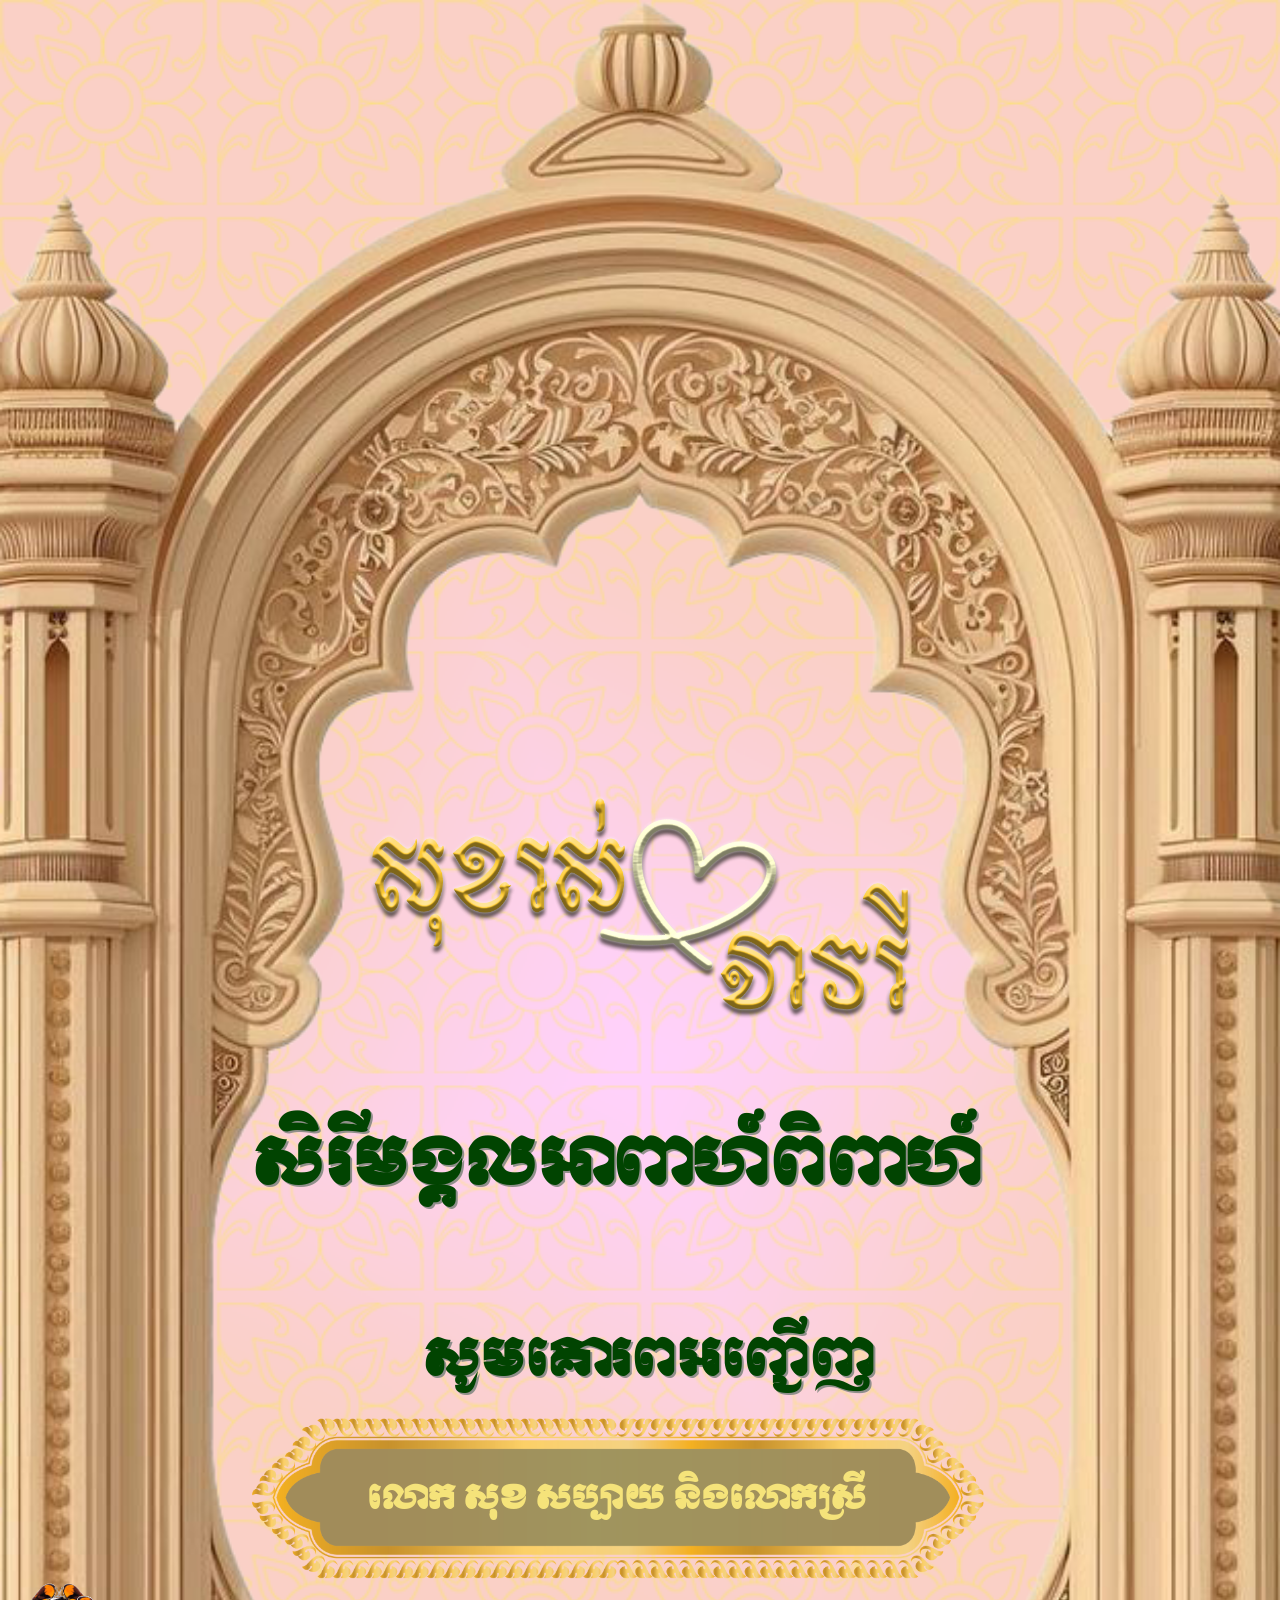
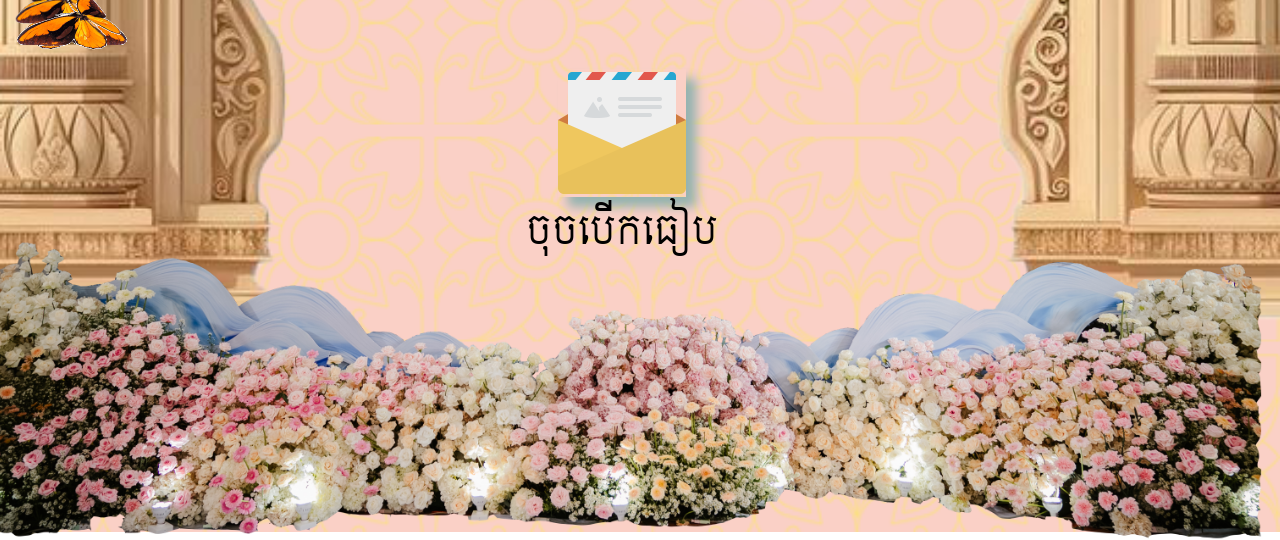
==== index.html @ 7319f688 "Add files via upload" ====
<!DOCTYPE html>
<html lang="en-kh">
<head>
    <meta charset="UTF-8">
    <meta name="viewport" content="width=device-width, initial-scale=1.0">
    <!-- === កែត្រង់នេះ - បន្ថែម ?v=2 បន្ទាប់ពីរូបភាព === -->
    <meta property="og:title" content="គោរពអញ្ជើញ លោក សុខ សប្បាយ និងលោកស្រី">
    <meta property="og:description" content="គោរពអញ្ជើញ លោក សុខ សប្បាយ និងលោកស្រី">
    <meta property="og:image" content="https://github.com/chimpanha236/E-invitation-Meas-Sokruos/blob/main/logo%20sokruos.png">
    <meta property="og:url" content="https://github.com/chimpanha236/E-invitation-Meas-Sokruos">
    <meta property="og:type" content="https://www.chimpanha.xyz">
    
    <meta name="twitter:card" content="summary_large_image">
    <meta name="twitter:title" content="គោរពអញ្ជើញ លោក សុខ សប្បាយ និងលោកស្រី">
    <meta name="twitter:description" content="គោរពអញ្ជើញ លោក សុខ សប្បាយ និងលោកស្រី">
    <meta name="twitter:image" content="https://github.com/chimpanha236/E-invitation-Meas-Sokruos/blob/main/logo%20sokruos.png">
    <title>ធៀបការ មាស សុខរស់</title>
 
    <link rel="stylesheet" href="/style.css">
</head>
<body>
   <!-- background 1-->
</body>
<body class="background-2">
    
</body>
<body>
     <img class="logo-1" src="/logo sokruos.png" alt="logo">
    <h1 class="text-1">សិរីមង្គលអាពាហ៍ពិពាហ៍</h1>
    <h2 class="text-2">សូមគោរពអញ្ជើញ</h2>
    <body>
    <img class="B1" src="/Butterfly-Flying-Sticker---Butterfly-Flying-Beautiful---Discover-&-Share-GIFs.gif" alt="B1">
    <img class="B2" src="/Butterfly-Flying-Sticker---Butterfly-Flying-Beautiful---Discover-&-Share-GIFs.gif" alt="B2">
    <img class="B3" src="/Butterfly-Flying-Sticker---Butterfly-Flying-Beautiful---Discover-&-Share-GIFs.gif" alt="B3">
    <img class="B4" src="/Butterfly-Flying-Sticker---Butterfly-Flying-Beautiful---Discover-&-Share-GIFs.gif" alt="B4">
    <img class="B5" src="/Butterfly-Flying-Sticker---Butterfly-Flying-Beautiful---Discover-&-Share-GIFs.gif" alt="B5">

    <img class="B1-1" src="/Butterfly-Flying-Sticker---Butterfly-Flying-Beautiful---Discover-&-Share-GIFs.gif" alt="B1-1">
    <img class="B1-2" src="/Butterfly-Flying-Sticker---Butterfly-Flying-Beautiful---Discover-&-Share-GIFs.gif" alt="B1-2">
    <img class="B1-3" src="/Butterfly-Flying-Sticker---Butterfly-Flying-Beautiful---Discover-&-Share-GIFs.gif" alt="B1-3">
    <img class="B1-4" src="/Butterfly-Flying-Sticker---Butterfly-Flying-Beautiful---Discover-&-Share-GIFs.gif" alt="B1-4">
    <img class="B1-5" src="/Butterfly-Flying-Sticker---Butterfly-Flying-Beautiful---Discover-&-Share-GIFs.gif" alt="B1-5">

</body>
</body>
<body >
    <img class="frame-1" src="/1.frame name.png" alt="frame name">
    <h2 class="text-3">លោក សុខ សប្បាយ និងលោកស្រី</h2>
</body>
<body>
    <div​​ > <a  href="/page2.html" >
    <img class="click-pic" src="/letter.png" alt="click"> <h5 class="text-9" target >ចុចបើកធៀប</h5></a></div​​>
</body>
<body>
<img class="flower-big-1" src="/flower-big-1.png" alt="floer-big-1">
</body>

</html>
---- style.css ----
@import url('https://fonts.googleapis.com/css2?family=Moul&family=Rubik:ital,wght@0,300..900;1,300..900&family=Siemreap&display=swap');
*{width: 100vw; ;}

body { background-image: url(/frame-door1.png);
background-repeat: no-repeat; background-attachment: scroll; margin-bottom: -2vw;
background-size: 100%; }
.text-1{
    color: rgb(1, 68, 1); width: auto; margin-top: 5vw; text-align: center; margin-left: -5vw;
    font-family: "Moul", serif; font-size: 5vw; text-shadow: 2px 2px rgb(144, 143, 139);}
.logo-1{
     width: 45%; 
     display: flex; justify-content: center; align-content: center; margin: auto;
     margin-top: 60vw;}
.text-2{
    color: rgb(1, 68, 1); text-align-last: center; text-shadow: 2px 2px rgb(144, 143, 139);
    font-family: "Moul", serif; font-size: 4vw; margin-bottom: 10vw; margin-top: 7vw;}
    
/* animation butterfly */
.B1{width: 8vw; position: absolute; animation-delay: -0s;
    animation-name: B1 ; animation-duration: 07s;
    animation-iteration-count: infinite;
    animation-timing-function: linear;}
@keyframes B1 {
        0%{ left: 13vw; top: 135vw;}
        25%{ left: 18vw; top: 100vw; }
        50%{ left: 28vw; top: 80vw;   }
        75%{ left: 38vw; top: 60vw;   }
        100%{ left: 48vw; top: 40vw;  }}
.B2{width: 10vw;  position: absolute; animation-delay: -0s;
    animation-name: B2 ; animation-duration: 07s;
    animation-iteration-count: infinite;
    animation-timing-function: linear;}
@keyframes B2 {
        0%{ left: 10vw; top: 135vw;}
        25%{ left: 15vw; top: 100vw; }
        50%{ left: 25vw; top: 80vw;   }
        75%{ left: 35vw; top: 60vw;   }
        100%{ left: 45vw; top: 40vw;  }}
        
.B3{width: 8vw;   position: absolute; animation-delay: -0s;
    animation-name: B3 ; animation-duration: 07s;
    animation-iteration-count: infinite;
    animation-timing-function: linear;}
@keyframes B3 {
        0%{ left: 16vw; top: 135vw;}
        25%{ left: 31vw; top: 100vw; }
        50%{ left: 41vw; top: 80vw;   }
        75%{ left: 51vw; top: 60vw;   }
        100%{ left: 61vw; top: 40vw;  }}
.B4{width: 10vw;   position: absolute; animation-delay: -0s;
    animation-name: B4 ; animation-duration: 07s;
    animation-iteration-count: infinite;
    animation-timing-function: linear;}
@keyframes B4 {
        0%{ left: 19vw; top: 135vw;}
        25%{ left: 24vw; top: 100vw; }
        50%{ left: 34vw; top: 80vw;   }
        75%{ left: 44vw; top: 60vw;   }
        100%{ left: 54vw; top: 40vw;  }}
.B5{width: 10vw;   position: absolute; animation-delay: -0s;
    animation-name: B5 ; animation-duration: 07s;
    animation-iteration-count: infinite;
    animation-timing-function: linear;}
@keyframes B5 {
        0%{ left: 21vw; top: 135vw;}
        25%{ left: 27vw; top: 100vw; }
        50%{ left: 37vw; top: 80vw;   }
        75%{ left: 47vw; top: 60vw;   }
        100%{ left: 57vw; top: 40vw;  }}

.B1-1{width: 10vw; position: absolute; 
    animation-delay: -0s; transform: scaleX(-1);
    animation-name: B1-1 ; animation-duration: 07s;
    animation-iteration-count: infinite;
    animation-timing-function: linear;}
@keyframes B1-1 {
        0%{ left: 80vw; top: 135vw;}
        25%{ left: 60vw; top: 100vw; }
        50%{ left: 50vw; top: 80vw;   }
        75%{ left: 40vw; top: 60vw;   }
        100%{ left: 30vw; top: 40vw;}}
.B1-2{width: 8vw;  position: absolute; animation-delay: -0;transform: scaleX(-1);
    animation-name: B1-2 ; animation-duration: 07s;
    animation-iteration-count: infinite;
    animation-timing-function: linear;}
@keyframes B1-2 {
         0%{ left: 75vw; top: 135vw;}
        25%{ left: 65vw; top: 100vw; }
        50%{ left: 55vw; top: 80vw;   }
        75%{ left: 45vw; top: 60vw;   }
        100%{ left: 35vw; top: 40vw;}}
.B1-3{width: 10vw;   position: absolute; animation-delay: -0s;transform: scaleX(-1);
    animation-name: B1-3 ; animation-duration: 07s;
    animation-iteration-count: infinite;
    animation-timing-function: linear;}
@keyframes B1-3 {
        0%{ left: 70vw; top: 135vw;}
        25%{ left: 63vw; top: 100vw; }
        50%{ left: 53vw; top: 80vw;   }
        75%{ left: 42vw; top: 60vw;   }
        100%{ left: 30vw; top: 40vw;}}
.B1-4{width: 10vw;   position: absolute; animation-delay: -0s;transform: scaleX(-1);
    animation-name: B1-4 ; animation-duration: 07s;
    animation-iteration-count: infinite;
    animation-timing-function: linear;}
@keyframes B1-4 {
         0%{ left: 60vw; top: 135vw;}
        25%{ left: 55vw; top: 100vw; }
        50%{ left: 45vw; top: 80vw;   }
        75%{ left: 35vw; top: 60vw;   }
        100%{ left: 20vw; top: 40vw;}}
.B1-5{width: 10vw;   position: absolute; animation-delay: -0s;transform: scaleX(-1);
    animation-name: B1-5 ; animation-duration: 06s;
    animation-iteration-count: infinite;
    animation-timing-function: linear;}
@keyframes B1-5 {
        0%{ left: 60vw; top: 135vw;}
        25%{ left: 35vw; top: 100vw; }
        50%{ left: 25vw; top: 80vw;   }
        75%{ left: 15vw; top: 60vw;   }
        100%{ left: 10vw; top: 40vw;}}
/* End Animation Butterfly*/


/* ឈ្មោះភ្ញៀវ */
.text-3{ color: rgb(245, 227, 122); font-family: "Moul", serif; font-size: 2.5vw;text-align: center; margin-top: -36vw;
    ; padding: 1vw; width: auto; height: auto; margin-left: 15%; margin-right: 20%;}
.frame-1{ margin-bottom: 0vw; margin-left: 18%; margin-right: 10%;
    width: 60%; display: flex; margin-top: -30vw;}
/* ចុចទៅធៀបទី២​ */
.click-pic{box-shadow: 10px 10px 10px rgb(148, 179, 176); margin-bottom: -10vw;
width: 10vw; display: flex; margin-left: 43vw; margin-right: auto; margin-top: 10%;
animation: zoomInOut 1s ease-in-out infinite alternate
}
@keyframes zoomInOut {
            0% {
                transform: scale(1);
            }
            50% {
                transform: scale(1.5);
            }
    
        }








.click-pic :hover{
    transform: translateY(20px);
     box-shadow: 0 6px 20px rgba(0, 0, 0, 0.3);
}














h5{font-size: 3vw; text-align: center; font-family: "Siemreap", sans-serif; margin-left: -2vw;
    color: black; font-weight: 400; margin-top: 10vw; margin-bottom: 10vw; text-decoration: none; }
a{color: blue; text-decoration: none; cursor: pointer;}        
/* ផ្កាមុខធៀប */  
.flower-big-1{width: 100%; margin-left: -2vw ; position: absolute; margin-top: -13vw}
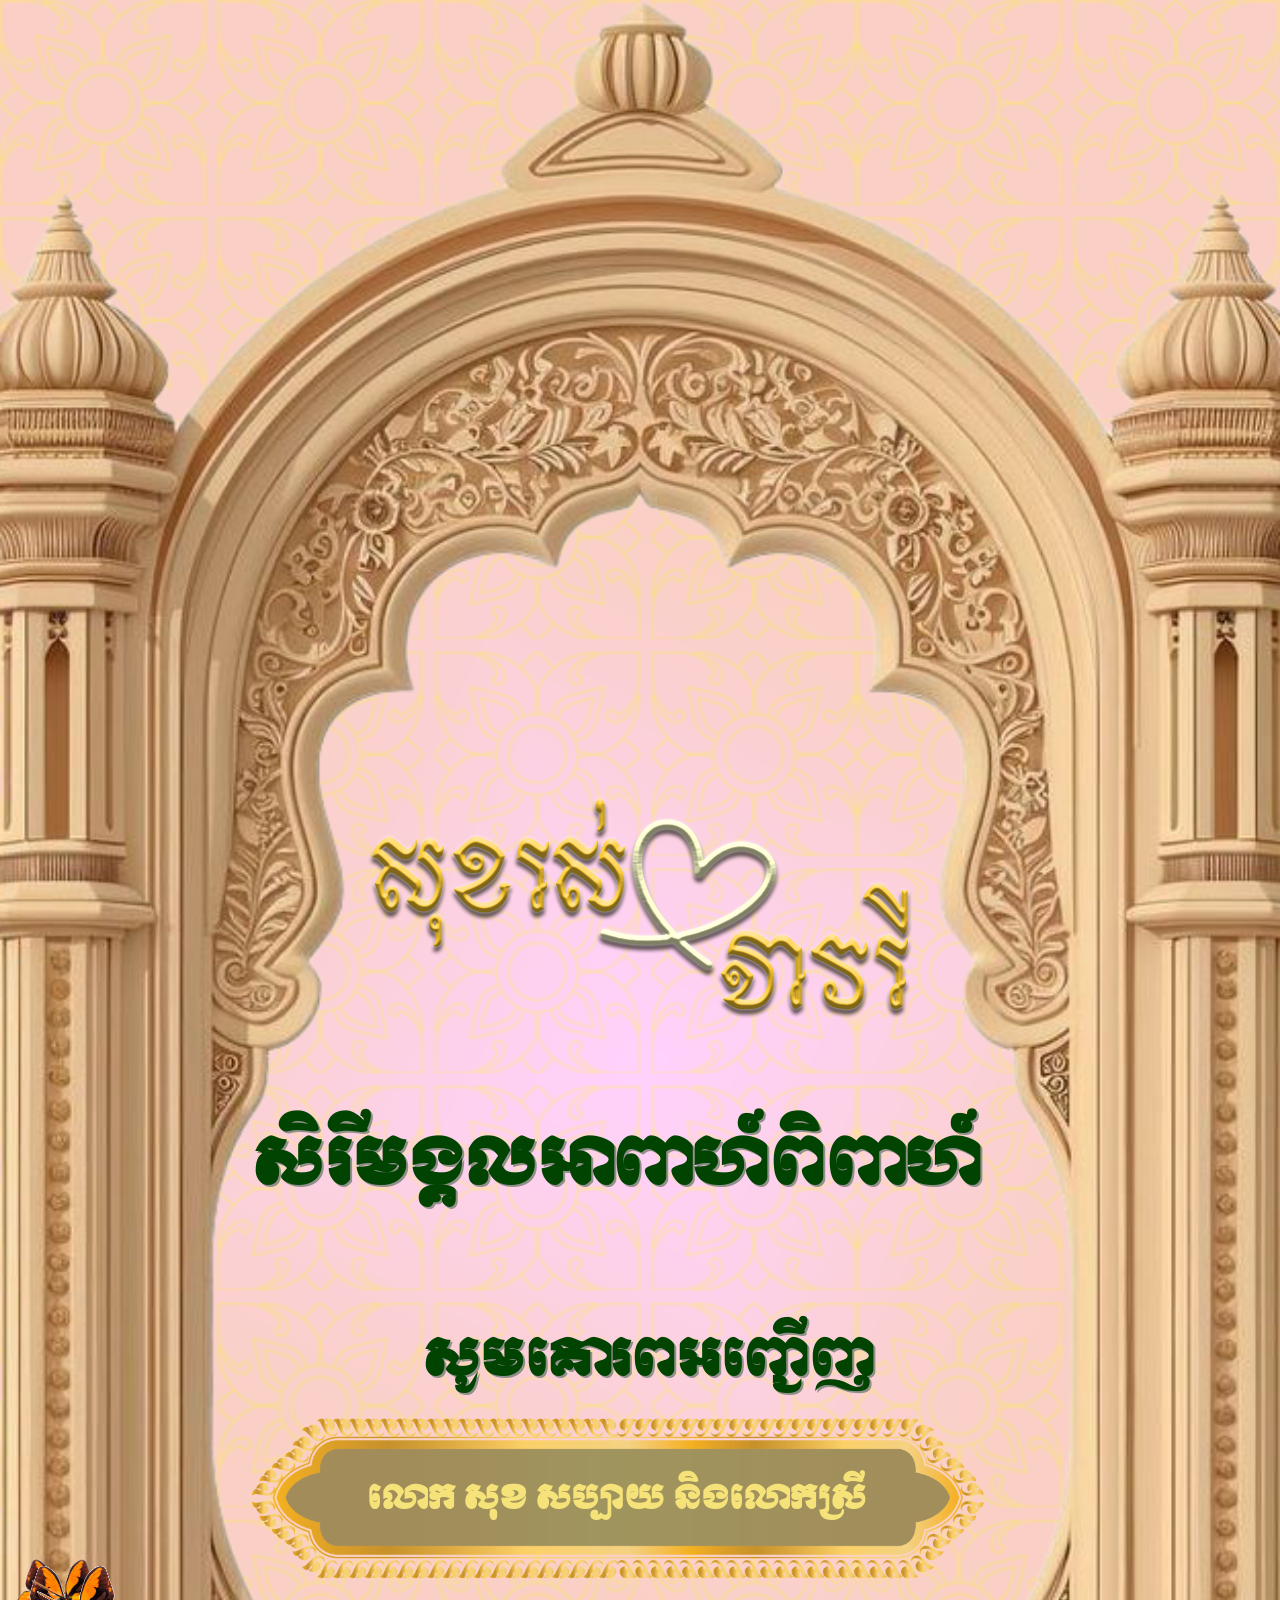
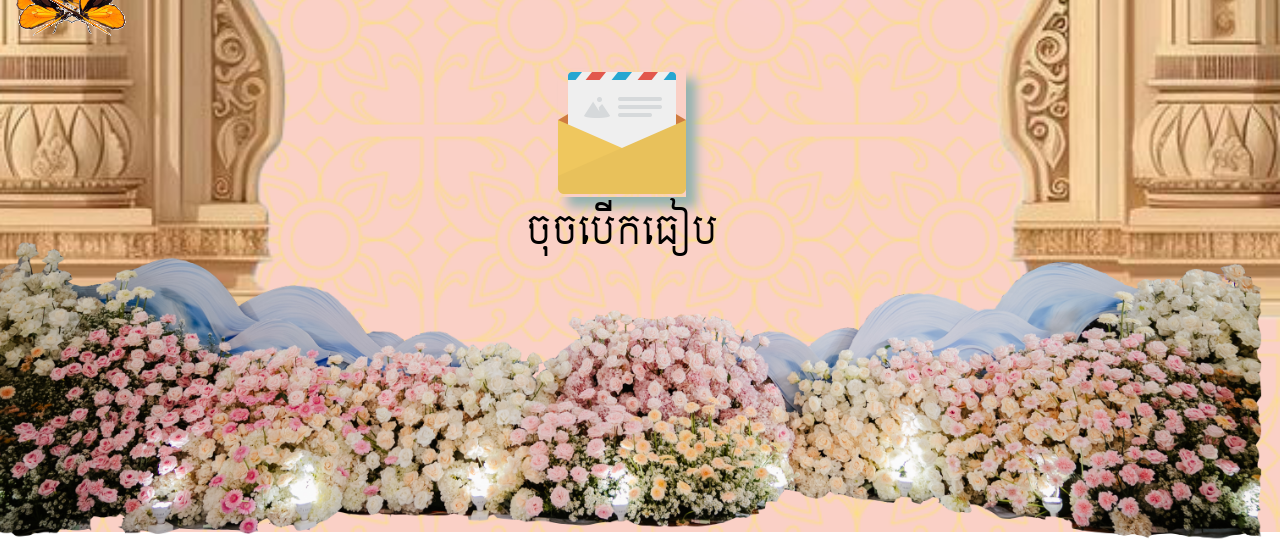
==== commit 0d253e9c: "Update index.html" ====
--- a/index.html
+++ b/index.html
@@ -6,14 +6,16 @@
     <!-- === កែត្រង់នេះ - បន្ថែម ?v=2 បន្ទាប់ពីរូបភាព === -->
     <meta property="og:title" content="គោរពអញ្ជើញ លោក សុខ សប្បាយ និងលោកស្រី">
     <meta property="og:description" content="គោរពអញ្ជើញ លោក សុខ សប្បាយ និងលោកស្រី">
-    <meta property="og:image" content="https://github.com/chimpanha236/E-invitation-Meas-Sokruos/blob/main/logo%20sokruos.png">
+    <meta property="og:image" content="https://ibb.co/N2m7C0TP">
     <meta property="og:url" content="https://github.com/chimpanha236/E-invitation-Meas-Sokruos">
     <meta property="og:type" content="https://www.chimpanha.xyz">
-    
+    <!-- Recommended for Telegram -->
+    <meta property="og:image:width" content="1200">
+    <meta property="og:image:height" content="630">
     <meta name="twitter:card" content="summary_large_image">
     <meta name="twitter:title" content="គោរពអញ្ជើញ លោក សុខ សប្បាយ និងលោកស្រី">
     <meta name="twitter:description" content="គោរពអញ្ជើញ លោក សុខ សប្បាយ និងលោកស្រី">
-    <meta name="twitter:image" content="https://github.com/chimpanha236/E-invitation-Meas-Sokruos/blob/main/logo%20sokruos.png">
+    <meta name="twitter:image" content="https://ibb.co/N2m7C0TP">
     <title>ធៀបការ មាស សុខរស់</title>
  
     <link rel="stylesheet" href="/style.css">
@@ -55,4 +57,4 @@
 <img class="flower-big-1" src="/flower-big-1.png" alt="floer-big-1">
 </body>
 
-</html>+</html>
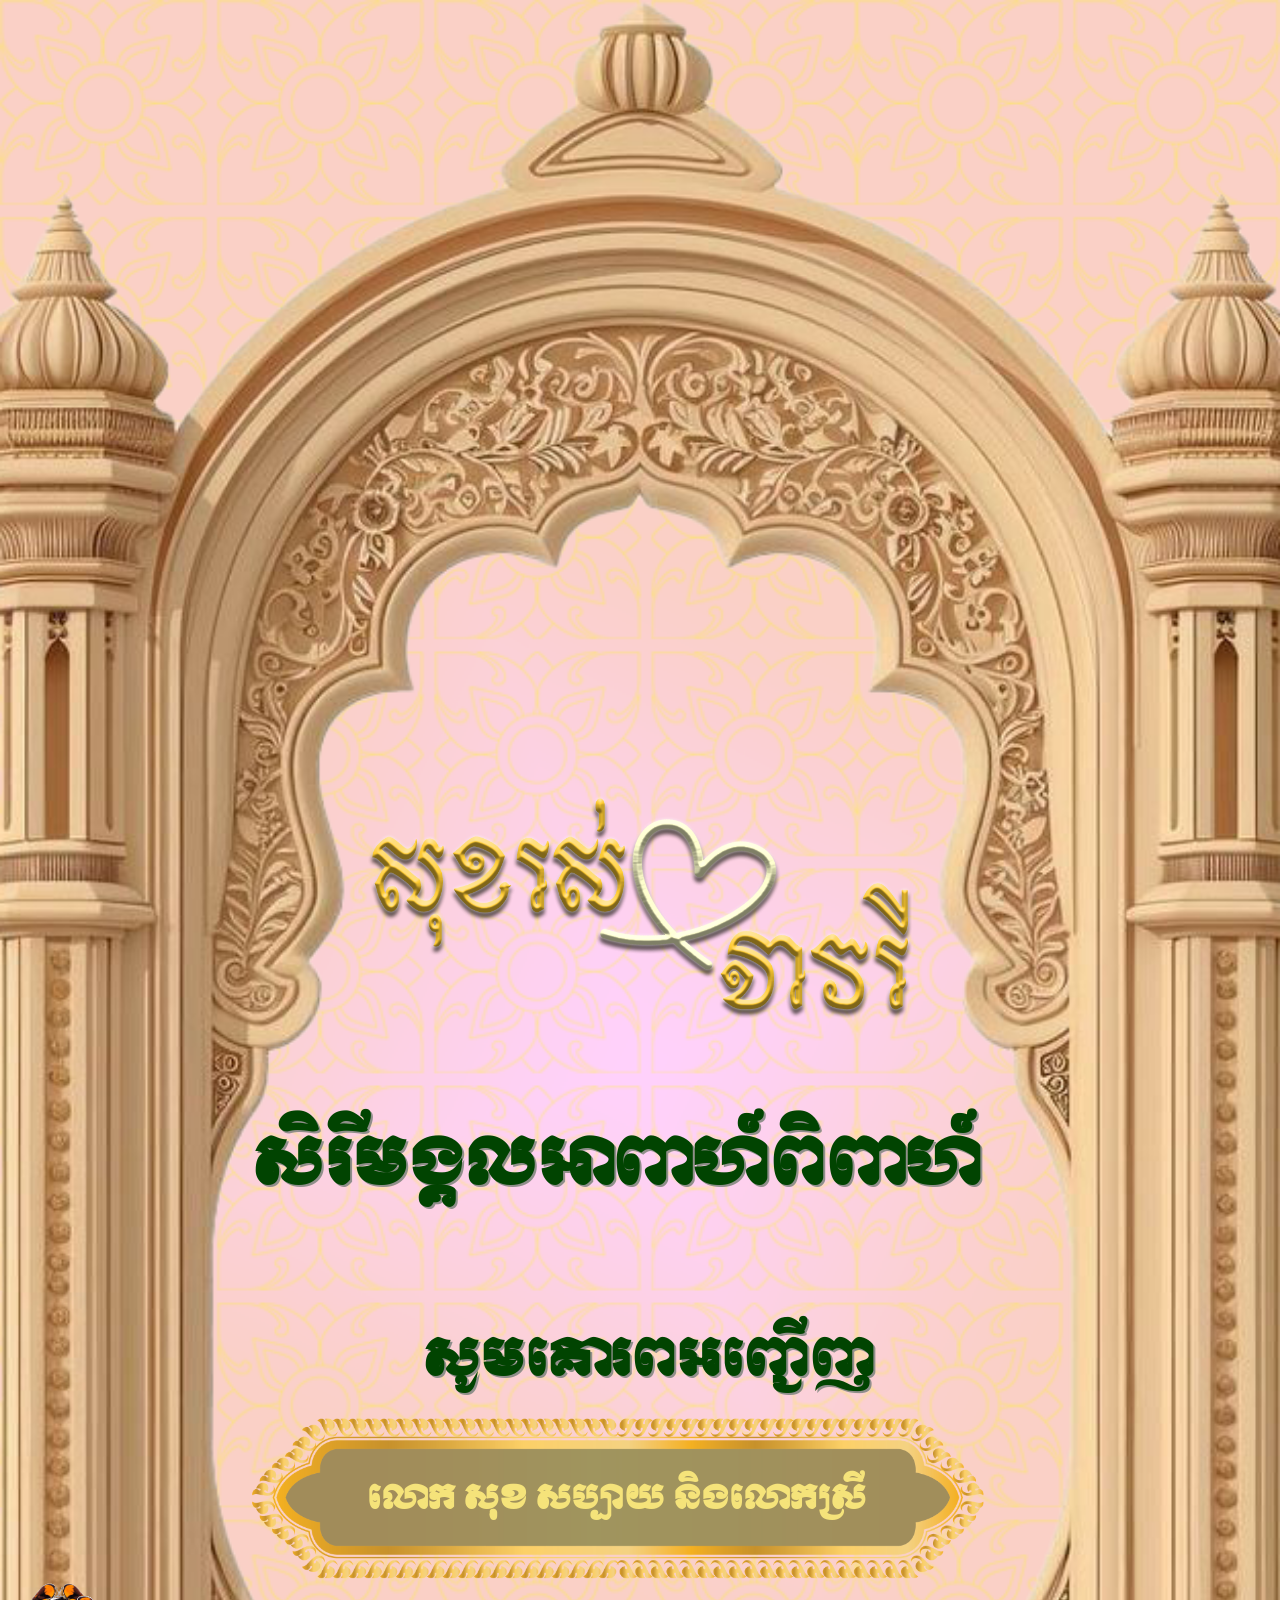
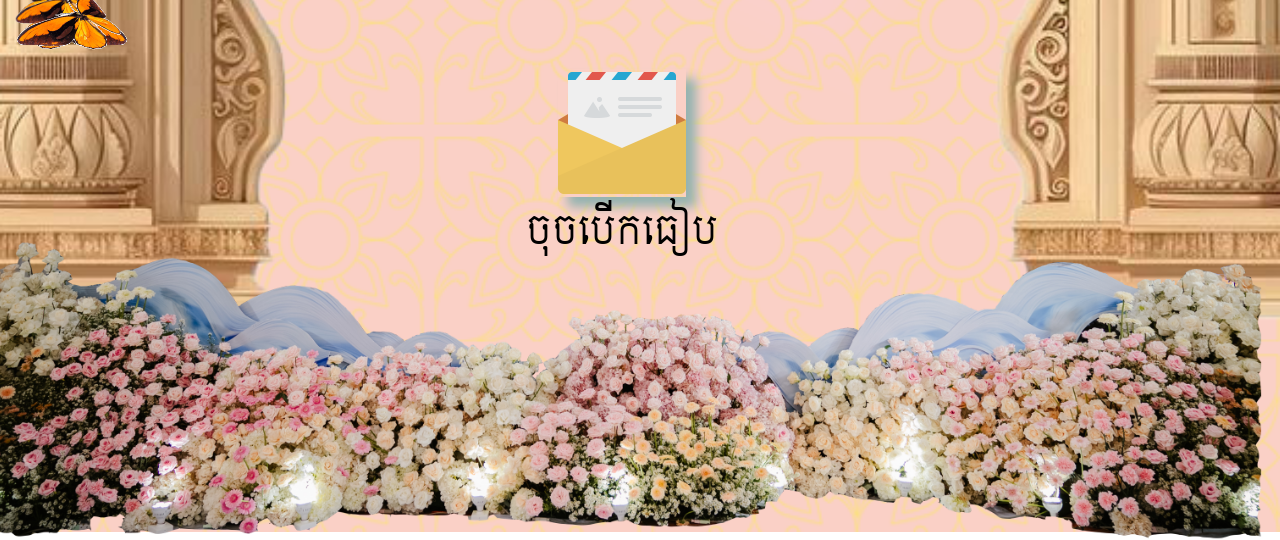
==== commit c952684c: "Update index.html" ====
--- a/index.html
+++ b/index.html
@@ -4,14 +4,14 @@
     <meta charset="UTF-8">
     <meta name="viewport" content="width=device-width, initial-scale=1.0">
     <!-- === កែត្រង់នេះ - បន្ថែម ?v=2 បន្ទាប់ពីរូបភាព === -->
-    <meta property="og:title" content="គោរពអញ្ជើញ លោក សុខ សប្បាយ និងលោកស្រី">
-    <meta property="og:description" content="គោរពអញ្ជើញ លោក សុខ សប្បាយ និងលោកស្រី">
-    <meta property="og:image" content="https://ibb.co/N2m7C0TP">
-    <meta property="og:url" content="https://github.com/chimpanha236/E-invitation-Meas-Sokruos">
-    <meta property="og:type" content="https://www.chimpanha.xyz">
-    <!-- Recommended for Telegram -->
-    <meta property="og:image:width" content="1200">
-    <meta property="og:image:height" content="630">
+    <!-- Open Graph Tags for Telegram Preview -->
+    <meta property="og:title" content="លិខិតអញ្ជើញ លោក សុខ សប្បាយ និងលោកស្រី">
+    <meta property="og:description" content="លិខិតអញ្ជើញ លោក សុខ សប្បាយ និងលោកស្រី">
+    <meta property="og:image" content="https://i.ibb.co/m5XSTnNw/logo-sokruos.png">
+    <meta property="og:url" content="https://e-invitation-meas-sokruos2.vercel.app/">
+    <meta property="og:type" content="website">
+    <meta property="og:image:width" content="1000">
+    <meta property="og:image:height" content="478">
     <meta name="twitter:card" content="summary_large_image">
     <meta name="twitter:title" content="គោរពអញ្ជើញ លោក សុខ សប្បាយ និងលោកស្រី">
     <meta name="twitter:description" content="គោរពអញ្ជើញ លោក សុខ សប្បាយ និងលោកស្រី">
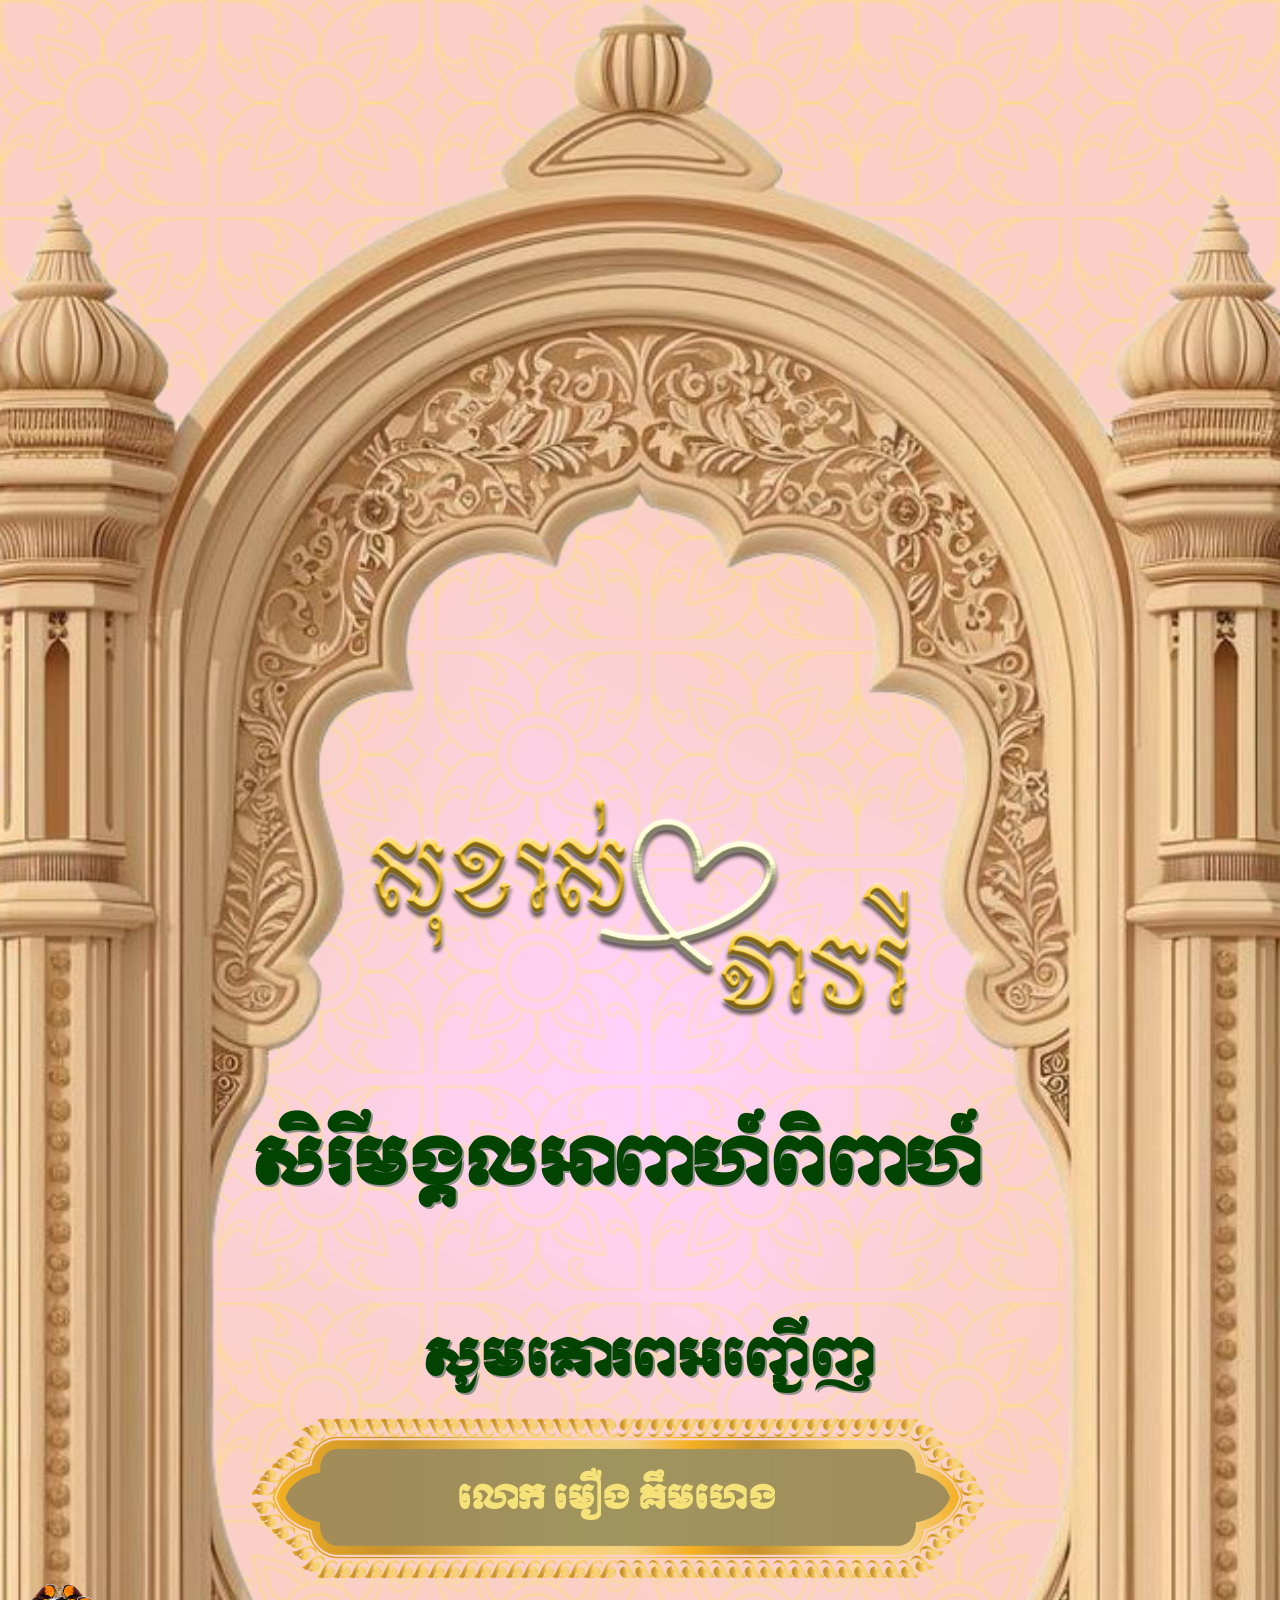
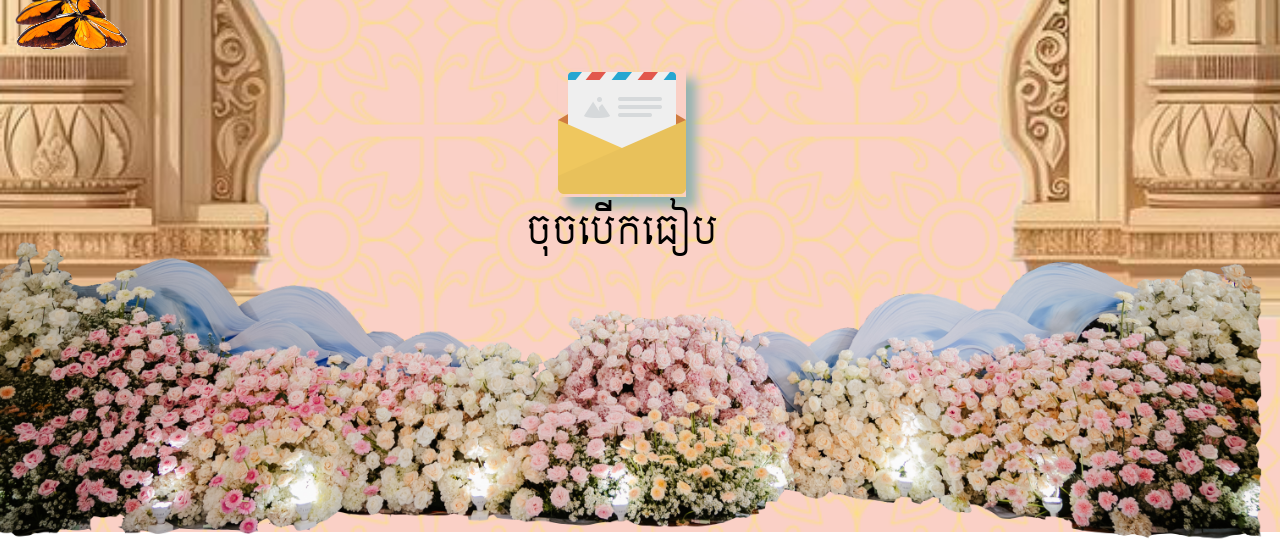
==== commit cbf7c2d9: "Update index.html" ====
--- a/index.html
+++ b/index.html
@@ -5,17 +5,17 @@
     <meta name="viewport" content="width=device-width, initial-scale=1.0">
     <!-- === កែត្រង់នេះ - បន្ថែម ?v=2 បន្ទាប់ពីរូបភាព === -->
     <!-- Open Graph Tags for Telegram Preview -->
-    <meta property="og:title" content="លិខិតអញ្ជើញ លោក សុខ សប្បាយ និងលោកស្រី">
-    <meta property="og:description" content="លិខិតអញ្ជើញ លោក សុខ សប្បាយ និងលោកស្រី">
+    <meta property="og:title" content=" សូមគោរពអញ្ជើញ ">
+    <meta property="og:description" content="លិខិតអញ្ជើញ លោក មឿង គឹមហេង​ ">
     <meta property="og:image" content="https://i.ibb.co/m5XSTnNw/logo-sokruos.png">
     <meta property="og:url" content="https://e-invitation-meas-sokruos2.vercel.app/">
     <meta property="og:type" content="website">
     <meta property="og:image:width" content="1000">
     <meta property="og:image:height" content="478">
     <meta name="twitter:card" content="summary_large_image">
-    <meta name="twitter:title" content="គោរពអញ្ជើញ លោក សុខ សប្បាយ និងលោកស្រី">
-    <meta name="twitter:description" content="គោរពអញ្ជើញ លោក សុខ សប្បាយ និងលោកស្រី">
-    <meta name="twitter:image" content="https://ibb.co/N2m7C0TP">
+    <meta name="twitter:title" content="​ គោរពអញ្ជើញ ">
+    <meta name="twitter:description" content="គោរពអញ្ជើញ លោក មឿង គឹមហេង​​ ">
+    <meta name="twitter:image" content="https://i.ibb.co/m5XSTnNw/logo-sokruos.png">
     <title>ធៀបការ មាស សុខរស់</title>
  
     <link rel="stylesheet" href="/style.css">
@@ -47,7 +47,7 @@
 </body>
 <body >
     <img class="frame-1" src="/1.frame name.png" alt="frame name">
-    <h2 class="text-3">លោក សុខ សប្បាយ និងលោកស្រី</h2>
+    <h2 class="text-3"> លោក មឿង គឹមហេង​​ </h2>
 </body>
 <body>
     <div​​ > <a  href="/page2.html" >
--- a/style.css
+++ b/style.css
@@ -16,7 +16,7 @@
     font-family: "Moul", serif; font-size: 4vw; margin-bottom: 10vw; margin-top: 7vw;}
     
 /* animation butterfly */
-.B1{width: 8vw; position: absolute; animation-delay: -0s;
+.B1{width: 8vw; position: absolute; animation-delay: 0s;
     animation-name: B1 ; animation-duration: 07s;
     animation-iteration-count: infinite;
     animation-timing-function: linear;}
@@ -26,7 +26,7 @@
         50%{ left: 28vw; top: 80vw;   }
         75%{ left: 38vw; top: 60vw;   }
         100%{ left: 48vw; top: 40vw;  }}
-.B2{width: 10vw;  position: absolute; animation-delay: -0s;
+.B2{width: 10vw;  position: absolute; animation-delay: 1s;
     animation-name: B2 ; animation-duration: 07s;
     animation-iteration-count: infinite;
     animation-timing-function: linear;}
@@ -37,7 +37,7 @@
         75%{ left: 35vw; top: 60vw;   }
         100%{ left: 45vw; top: 40vw;  }}
         
-.B3{width: 8vw;   position: absolute; animation-delay: -0s;
+.B3{width: 8vw;   position: absolute; animation-delay: 2s;
     animation-name: B3 ; animation-duration: 07s;
     animation-iteration-count: infinite;
     animation-timing-function: linear;}
@@ -47,7 +47,7 @@
         50%{ left: 41vw; top: 80vw;   }
         75%{ left: 51vw; top: 60vw;   }
         100%{ left: 61vw; top: 40vw;  }}
-.B4{width: 10vw;   position: absolute; animation-delay: -0s;
+.B4{width: 10vw;   position: absolute; animation-delay: 3s;
     animation-name: B4 ; animation-duration: 07s;
     animation-iteration-count: infinite;
     animation-timing-function: linear;}
@@ -57,7 +57,7 @@
         50%{ left: 34vw; top: 80vw;   }
         75%{ left: 44vw; top: 60vw;   }
         100%{ left: 54vw; top: 40vw;  }}
-.B5{width: 10vw;   position: absolute; animation-delay: -0s;
+.B5{width: 10vw;   position: absolute; animation-delay: 4s;
     animation-name: B5 ; animation-duration: 07s;
     animation-iteration-count: infinite;
     animation-timing-function: linear;}
@@ -69,7 +69,7 @@
         100%{ left: 57vw; top: 40vw;  }}
 
 .B1-1{width: 10vw; position: absolute; 
-    animation-delay: -0s; transform: scaleX(-1);
+    animation-delay: 0s; transform: scaleX(-1);
     animation-name: B1-1 ; animation-duration: 07s;
     animation-iteration-count: infinite;
     animation-timing-function: linear;}
@@ -79,7 +79,7 @@
         50%{ left: 50vw; top: 80vw;   }
         75%{ left: 40vw; top: 60vw;   }
         100%{ left: 30vw; top: 40vw;}}
-.B1-2{width: 8vw;  position: absolute; animation-delay: -0;transform: scaleX(-1);
+.B1-2{width: 8vw;  position: absolute; animation-delay: 1s ;transform: scaleX(-1);
     animation-name: B1-2 ; animation-duration: 07s;
     animation-iteration-count: infinite;
     animation-timing-function: linear;}
@@ -89,7 +89,7 @@
         50%{ left: 55vw; top: 80vw;   }
         75%{ left: 45vw; top: 60vw;   }
         100%{ left: 35vw; top: 40vw;}}
-.B1-3{width: 10vw;   position: absolute; animation-delay: -0s;transform: scaleX(-1);
+.B1-3{width: 10vw;   position: absolute; animation-delay: 2s;transform: scaleX(-1);
     animation-name: B1-3 ; animation-duration: 07s;
     animation-iteration-count: infinite;
     animation-timing-function: linear;}
@@ -99,7 +99,7 @@
         50%{ left: 53vw; top: 80vw;   }
         75%{ left: 42vw; top: 60vw;   }
         100%{ left: 30vw; top: 40vw;}}
-.B1-4{width: 10vw;   position: absolute; animation-delay: -0s;transform: scaleX(-1);
+.B1-4{width: 10vw;   position: absolute; animation-delay: 3s;transform: scaleX(-1);
     animation-name: B1-4 ; animation-duration: 07s;
     animation-iteration-count: infinite;
     animation-timing-function: linear;}
@@ -109,7 +109,7 @@
         50%{ left: 45vw; top: 80vw;   }
         75%{ left: 35vw; top: 60vw;   }
         100%{ left: 20vw; top: 40vw;}}
-.B1-5{width: 10vw;   position: absolute; animation-delay: -0s;transform: scaleX(-1);
+.B1-5{width: 10vw;   position: absolute; animation-delay: 4s;transform: scaleX(-1);
     animation-name: B1-5 ; animation-duration: 06s;
     animation-iteration-count: infinite;
     animation-timing-function: linear;}
@@ -138,34 +138,11 @@
             }
             50% {
                 transform: scale(1.5);
-            }
-    
-        }
-
-
-
-
-
-
-
-
+            }}
 .click-pic :hover{
     transform: translateY(20px);
      box-shadow: 0 6px 20px rgba(0, 0, 0, 0.3);
 }
-
-
-
-
-
-
-
-
-
-
-
-
-
 
 h5{font-size: 3vw; text-align: center; font-family: "Siemreap", sans-serif; margin-left: -2vw;
     color: black; font-weight: 400; margin-top: 10vw; margin-bottom: 10vw; text-decoration: none; }
